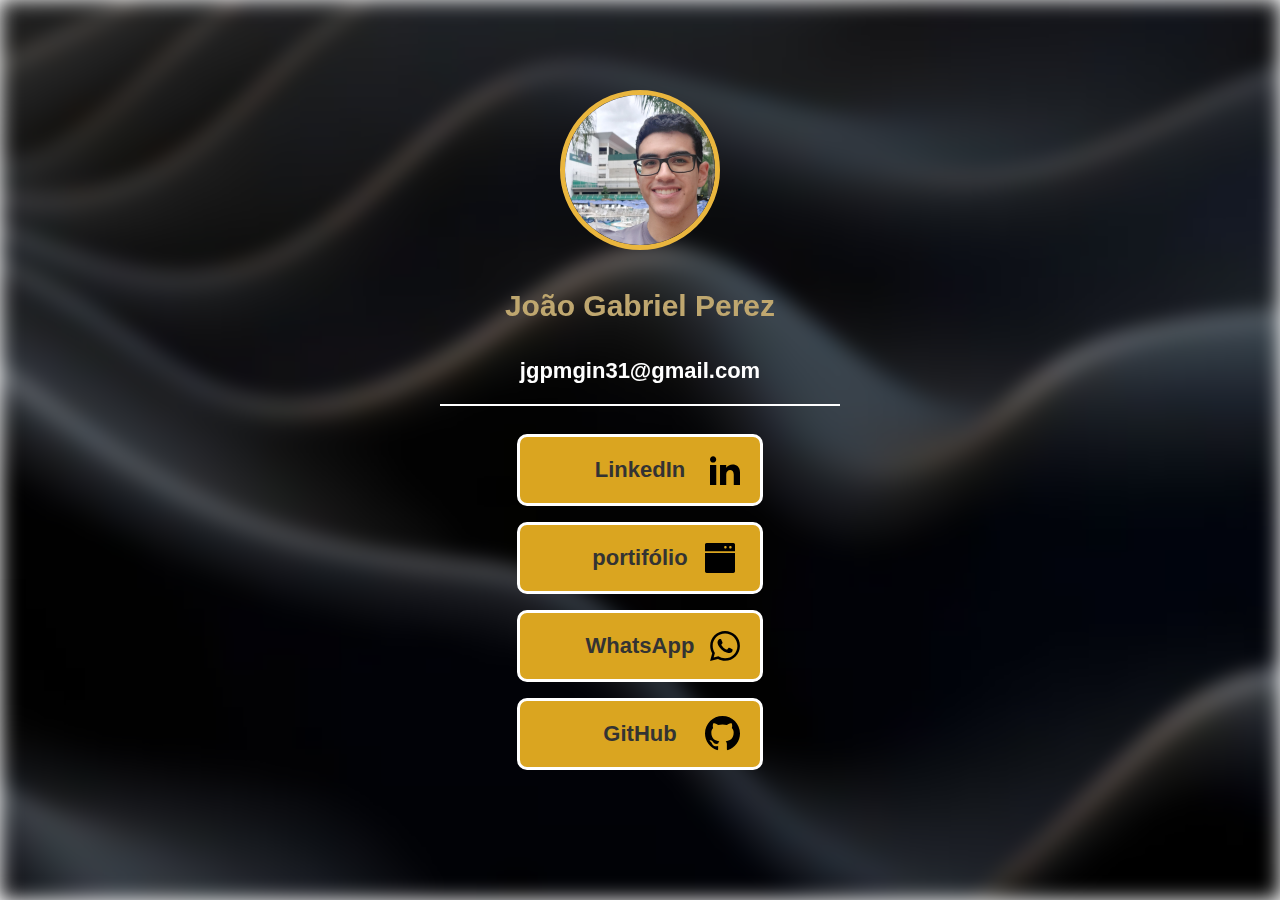
==== index.html @ e3648253 "Repository organization" ====
<!DOCTYPE html>
<html lang="en">

<head>
    <meta charset="UTF-8">
    <meta name="viewport" content="width=device-width, initial-scale=1.0">
    <link rel="stylesheet" href="index.css">
    <title>LinkTree</title>
</head>

<body>
    <div class="blurry-bg"></div>
    <div class="content">
        <img src="/Img/ProfilePic.jpg" alt="Foto de Perfil" class="profile-pic">
        <h2>João Gabriel Perez</h2>
        <a href="malito:jgpmgin31@gmail.com" class="email">jgpmgin31@gmail.com</a>

        <div class="social-links">
            <a href="https://www.linkedin.com/in/jo%C3%A3o-gabriel-perez-928951278/" target="_blank">LinkedIn <img
                    class="linkedin-img" src="/Img/linkedin.svg" alt=""></a>
            <a href="#">portifólio <img class="portfolio-img" src="/Img/portifolio.svg" alt=""></a>
            <a href="https://wa.me/5531983411343" target="_blank">WhatsApp <img class="whatsapp-img"
                    src="/Img/whatsapp.svg" alt=""></a>
            <a href="https://github.com/JoaoGperez" target="_blank">GitHub <img class="github-img" src="/Img/github.svg"
                    alt=""></a>
        </div>
    </div>

</body>

</html>
---- index.css ----
@import url('https://fonts.googleapis.com/css2?family=Poppins:ital,wght@0,100;0,200;0,300;0,400;0,500;0,600;0,700;0,800;0,900;1,100;1,200;1,300;1,400;1,500;1,600;1,700;1,800;1,900&display=swap');

body {
    margin: 0;
    padding: 0;
    display: flex;
    justify-content: center;
    align-items: center;
    height: 100vh;
    background-size: cover;
    background-position: center;
    font-family: Arial, sans-serif;
}

.blurry-bg {
    position: fixed;
    top: 0;
    left: 0;
    width: 100%;
    height: 100%;
    z-index: -1;
    background-image: url('/Img/wallpaper.jpg');
    background-size: cover;
    background-position: center;
    filter: blur(10px);
}

.content {
    text-align: center;
    padding: 20px;
    border-radius: 10px;
    min-height: 80%;
    max-width: 400px;
    width: 100%;
    flex-direction: column;
    justify-content: space-between;
}

.profile-pic {
    width: 150px;
    height: 150px;
    border-radius: 50%;
    object-fit: cover;
    margin-bottom: 10px;
    border: 5px solid #eab63e;
}

h2 {
    color: #BFA76F;
    font-size: 30px;
}

a {
    color: #fff;
    text-decoration: none;
    font-weight: bold;
    font-size: 22px;
}

.profile a {
    display: block;
    margin-top: 10px;
    text-decoration: none;
    color: #007BFF;
    font-weight: bold;
}

.email {
    display: block;
    padding-top: 10px;
    padding-bottom: 20px;
    border-bottom: 2px solid #fff;
}

.email:hover {
    color: #BFA76F;
}

.social-links {
    margin-top: 20px;
    display: flex;
    flex-direction: column;
    justify-content: space-evenly;
    flex-grow: 1;
}

.social-links a {
    display: flex;
    align-items: center;
    justify-content: center;
    width: 50%;
    margin: 8px auto;
    padding: 20px 20px;
    text-decoration: none;
    border: 3px solid #fff;
    border-radius: 10px;
    color: #333333;
    font-weight: bold;
    font-size: 22px;
    background-color: #DAA520;
    transition: background-color 0.3s ease;
    position: relative;
}

.social-links a:hover {
    background-color: #333333;
    color: #fff;
}

.social-links img {
    position: absolute;
    right: 20px;
    margin-left: auto;
}

.linkedin-img {
    height: 30px;
}

.portfolio-img {
    height: 40px;
}

.whatsapp-img {
    height: 30px;
}

.github-img {
    height: 35px;
}

.email-img {
    height: 30px;
}

/* Media queries */
@media (max-width: 768px) {
    .content {
        max-width: 90%;
        padding: 10px;
    }

    .profile-pic {
        width: 120px;
        height: 120px;
    }

    h2 {
        font-size: 24px;
    }

    .email {
        font-size: 18px;
    }

    .social-links a {
        width: 70%;
        padding: 15px 10px;
        font-size: 18px;
    }

    .social-links img {
        margin-right: 10px;
        height: 25px;
        right: 10px;
    }
}

@media (max-width: 480px) {
    .profile-pic {
        width: 100px;
        height: 100px;
    }

    h2 {
        font-size: 20px;
    }

    .email {
        font-size: 16px;
    }

    .social-links a {
        padding: 10px 5px;
        font-size: 16px;
    }

    .social-links img {
        height: 20px;
        right: 5px;
    }
}
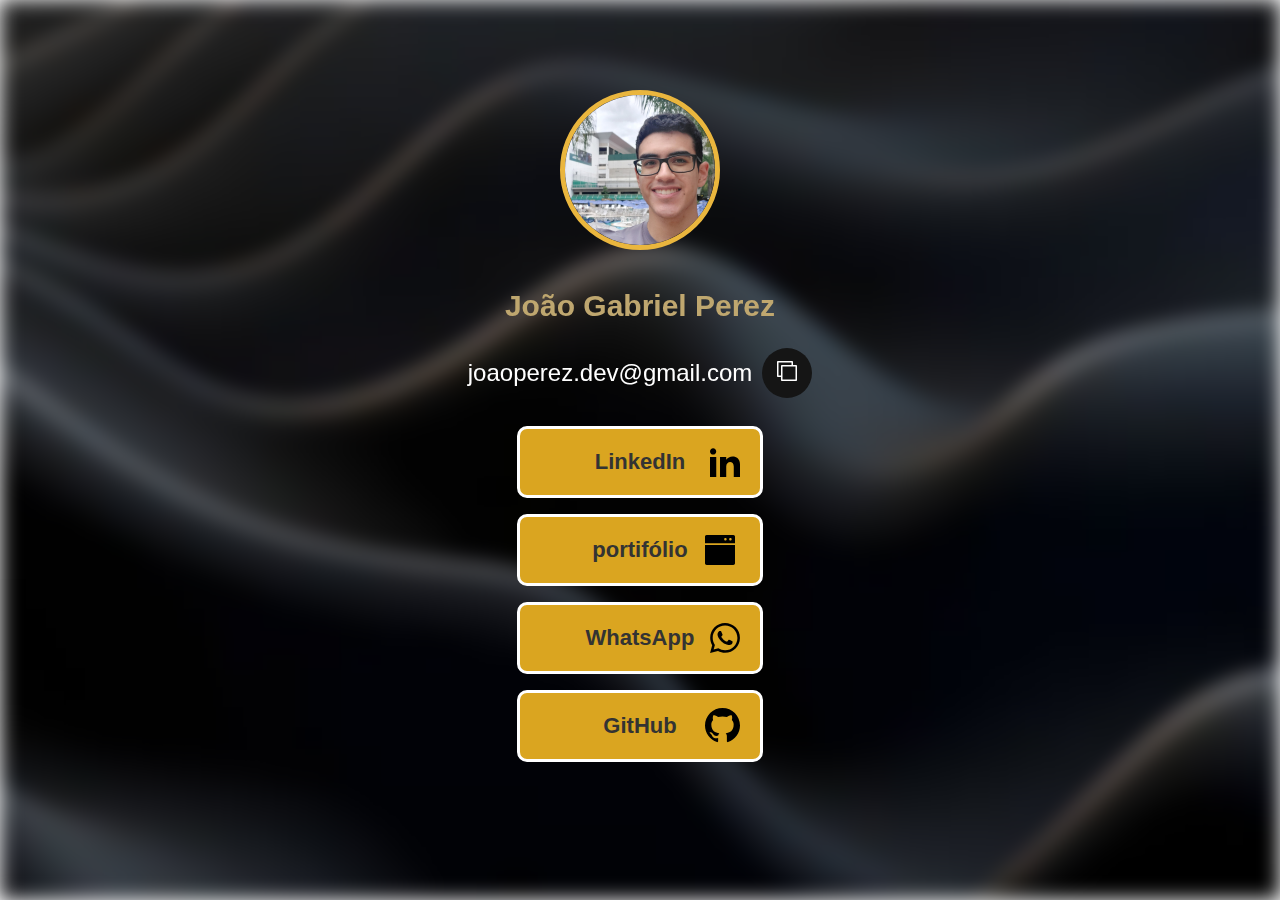
==== commit feb200a7: "atualização" ====
--- a/index.html
+++ b/index.html
@@ -5,27 +5,37 @@
     <meta charset="UTF-8">
     <meta name="viewport" content="width=device-width, initial-scale=1.0">
     <link rel="stylesheet" href="index.css">
-    <title>LinkTree</title>
+    <title>João Gabriel</title>
 </head>
 
 <body>
     <div class="blurry-bg"></div>
     <div class="content">
-        <img src="/Img/ProfilePic.jpg" alt="Foto de Perfil" class="profile-pic">
+        <img src="Img/ProfilePic.jpg" alt="Foto de Perfil" class="profile-pic">
         <h2>João Gabriel Perez</h2>
-        <a href="malito:jgpmgin31@gmail.com" class="email">jgpmgin31@gmail.com</a>
+        <div class="email-container">
+            <span class="email">joaoperez.dev@gmail.com</span>
+            <button id="copy-email" class="email-btn"><svg clip-rule="evenodd" fill-rule="evenodd"
+                stroke-linejoin="round" stroke-miterlimit="2" viewBox="0 0 24 24"
+                xmlns="http://www.w3.org/2000/svg">
+                <path
+                    d="m6 18h-3c-.48 0-1-.379-1-1v-14c0-.481.38-1 1-1h14c.621 0 1 .522 1 1v3h3c.621 0 1 .522 1 1v14c0 .621-.522 1-1 1h-14c-.48 0-1-.379-1-1zm1.5-10.5v13h13v-13zm9-1.5v-2.5h-13v13h2.5v-9.5c0-.481.38-1 1-1z"
+                    fill-rule="nonzero" />
+            </svg></button>
+        </div>
 
         <div class="social-links">
             <a href="https://www.linkedin.com/in/jo%C3%A3o-gabriel-perez-928951278/" target="_blank">LinkedIn <img
-                    class="linkedin-img" src="/Img/linkedin.svg" alt=""></a>
-            <a href="#">portifólio <img class="portfolio-img" src="/Img/portifolio.svg" alt=""></a>
+                    class="linkedin-img" src="Img/linkedin.svg" alt=""></a>
+            <a href="https://portfolio-joao-gabriels-projects-e4871ac5.vercel.app/" target="_blank">portifólio <img class="portfolio-img" src="Img/portifolio.svg" alt=""></a>
             <a href="https://wa.me/5531983411343" target="_blank">WhatsApp <img class="whatsapp-img"
-                    src="/Img/whatsapp.svg" alt=""></a>
-            <a href="https://github.com/JoaoGperez" target="_blank">GitHub <img class="github-img" src="/Img/github.svg"
+                    src="Img/whatsapp.svg" alt=""></a>
+            <a href="https://github.com/JoaoGperez" target="_blank">GitHub <img class="github-img" src="Img/github.svg"
                     alt=""></a>
         </div>
     </div>
 
+    <script src="index.js"></script>
 </body>
 
-</html>+</html>
--- a/index.css
+++ b/index.css
@@ -19,7 +19,7 @@
     width: 100%;
     height: 100%;
     z-index: -1;
-    background-image: url('/Img/wallpaper.jpg');
+    background-image: url('Img/wallpaper.jpg');
     background-size: cover;
     background-position: center;
     filter: blur(10px);
@@ -65,15 +65,42 @@
     font-weight: bold;
 }
 
+.email-container {
+    display: flex;
+    align-items: center; 
+    justify-content: center;
+    gap: 10px;
+    color: #fff;
+}
+
 .email {
-    display: block;
-    padding-top: 10px;
-    padding-bottom: 20px;
-    border-bottom: 2px solid #fff;
-}
-
-.email:hover {
-    color: #BFA76F;
+    font-size: 1.5em;
+}
+
+.email-btn {
+    display: inline-block;
+    align-items: center;
+    justify-content: center;
+    padding: 10px;
+    width: 50px;
+    height: 50px;
+    background-color: #151515;
+    border: none;
+    border-radius: 50%;
+    cursor: pointer;
+    transition: background-color 0.3s ease, transform 0.2s ease;
+    outline: none;
+}
+
+.email-btn svg {
+    width: 24px;
+    height: 24px;
+    fill: #fff;
+}
+
+.email-btn:hover {
+    background-color: #DAA520;
+    transform: scale(1.0);
 }
 
 .social-links {
